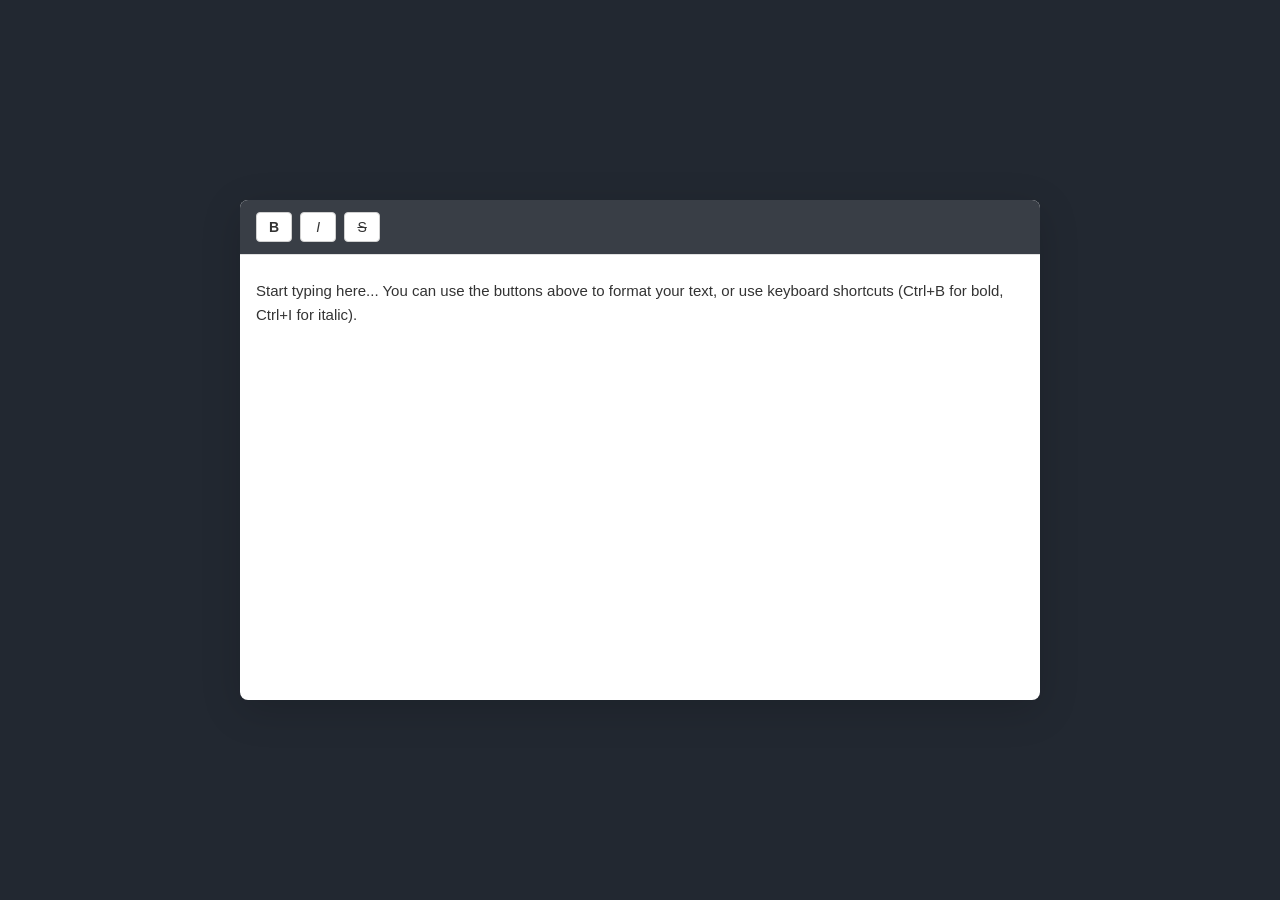
==== index.html @ 6ece04c5 "feat: built the editor" ====
<!DOCTYPE html>
<html lang="en">
<head>
    <meta charset="UTF-8">
    <meta name="viewport" content="width=device-width, initial-scale=1.0">
    <title>Rich Text Editor</title>
    <link rel="stylesheet" href="style.css">
</head>
<body>
    <div class="editor-container">
        <div class="toolbar">
            <button id="boldBtn" class="toolbar-btn" title="Bold (Ctrl+B)">
                <strong>B</strong>
            </button>
            <button id="italicBtn" class="toolbar-btn" title="Italic (Ctrl+I)">
                <em>I</em>
            </button>
            <button id="strikeBtn" class="toolbar-btn" title="Strikethrough">
                <s>S</s>
            </button>
        </div>
        <div id="editor" class="editor" contenteditable="true">
            <p>Start typing here... You can use the buttons above to format your text, or use keyboard shortcuts (Ctrl+B for bold, Ctrl+I for italic).</p>
        </div>
    </div>

    <script src="script.js"></script>
</body>
</html>
---- style.css ----
* {
    margin: 0;
    padding: 0;
    box-sizing: border-box;
}

body {
    font-family: -apple-system, BlinkMacSystemFont, 'Segoe UI', 'Roboto', 'Oxygen',
        'Ubuntu', 'Cantarell', 'Fira Sans', 'Droid Sans', 'Helvetica Neue',
        sans-serif;
    -webkit-font-smoothing: antialiased;
    -moz-osx-font-smoothing: grayscale;
    background: #222831;
    min-height: 100vh;
    display: flex;
    justify-content: center;
    align-items: center;
    padding: 20px;
}

.editor-container {
    background: white;
    border-radius: 8px;
    box-shadow: 0 10px 40px rgba(0, 0, 0, 0.15);
    width: 100%;
    max-width: 800px;
    height: 500px;
    display: flex;
    flex-direction: column;
    overflow: hidden;
}

.toolbar {
    display: flex;
    gap: 8px;
    padding: 12px 16px;
    border-bottom: 1px solid #e0e0e0;
    background: #393E46;
}

.toolbar-btn {
    padding: 6px 12px;
    border: 1px solid #d0d0d0;
    background: white;
    border-radius: 4px;
    font-weight: 500;
    font-size: 14px;
    color: #333;
    cursor: pointer;
    transition: all 0.15s ease;
    display: flex;
    align-items: center;
    justify-content: center;
    min-width: 36px;
}

.toolbar-btn:hover {
    background: lightgray;
    border-color: #999;
}

.toolbar-btn:active {
    transform: scale(0.98);
}

.toolbar-btn.active {
    background: gray;
    color: white;
}

.editor {
    flex: 1;
    padding: 16px;
    outline: none;
    font-size: 15px;
    line-height: 1.6;
    color: #333;
    overflow-y: auto;
    word-wrap: break-word;
}

.editor:focus {
    outline: none;
}

.editor p {
    margin: 0.5em 0;
}

.editor ul,
.editor ol {
    margin-left: 1.5em;
}

/* Scrollbar styling */
.editor::-webkit-scrollbar {
    width: 8px;
}

.editor::-webkit-scrollbar-track {
    background: transparent;
}

.editor::-webkit-scrollbar-thumb {
    background: #ccc;
    border-radius: 4px;
}

.editor::-webkit-scrollbar-thumb:hover {
    background: #999;
}
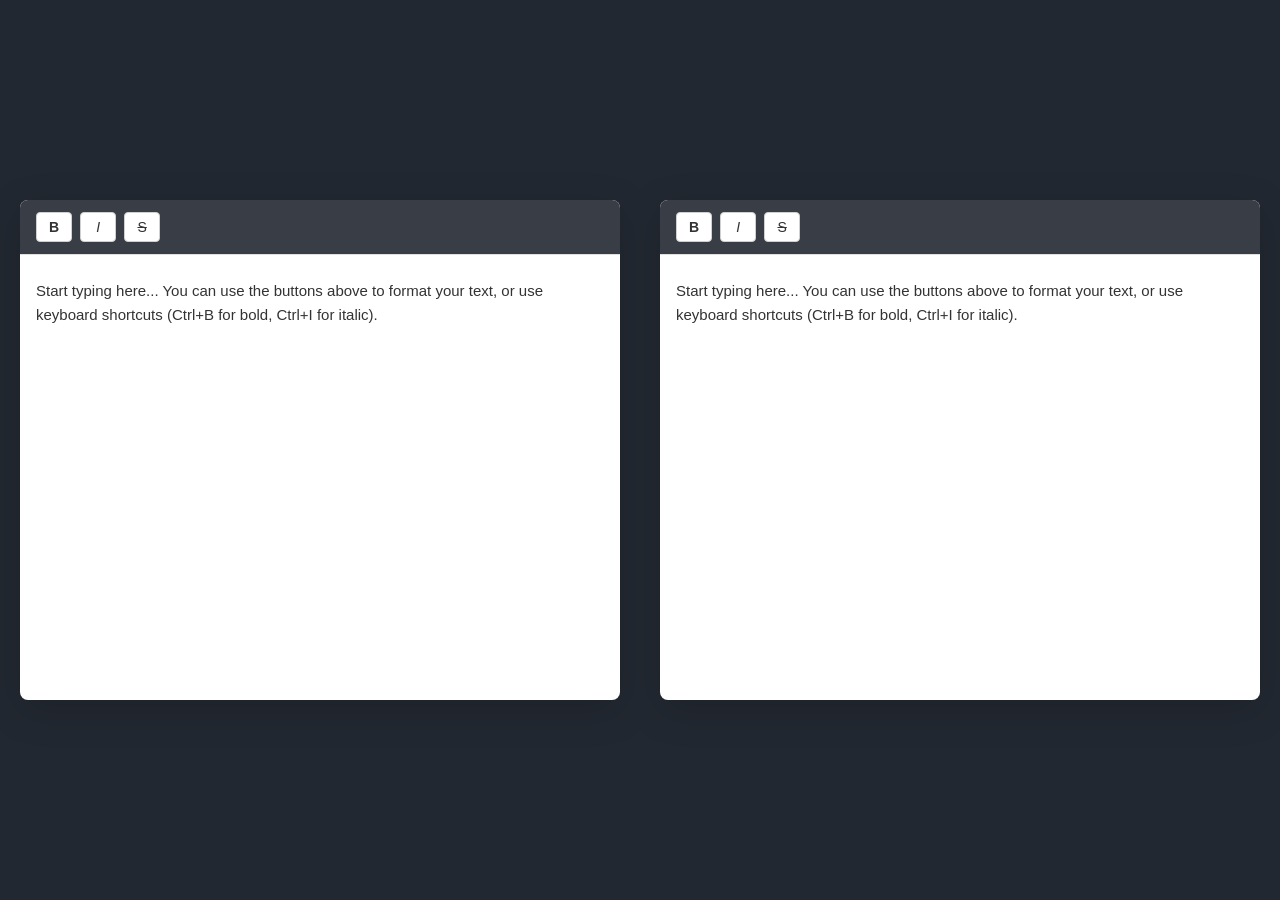
==== commit fd2b18e4: "feat: independent iframe editors" ====
--- a/index.html
+++ b/index.html
@@ -3,27 +3,13 @@
 <head>
     <meta charset="UTF-8">
     <meta name="viewport" content="width=device-width, initial-scale=1.0">
-    <title>Rich Text Editor</title>
     <link rel="stylesheet" href="style.css">
+    <title>Document</title>
 </head>
 <body>
-    <div class="editor-container">
-        <div class="toolbar">
-            <button id="boldBtn" class="toolbar-btn" title="Bold (Ctrl+B)">
-                <strong>B</strong>
-            </button>
-            <button id="italicBtn" class="toolbar-btn" title="Italic (Ctrl+I)">
-                <em>I</em>
-            </button>
-            <button id="strikeBtn" class="toolbar-btn" title="Strikethrough">
-                <s>S</s>
-            </button>
-        </div>
-        <div id="editor" class="editor" contenteditable="true">
-            <p>Start typing here... You can use the buttons above to format your text, or use keyboard shortcuts (Ctrl+B for bold, Ctrl+I for italic).</p>
-        </div>
+    <div class="main-container">
+        <iframe src="editor.html"></iframe>
+        <iframe src="editor.html"></iframe>
     </div>
-
-    <script src="script.js"></script>
 </body>
-</html>+</html>
--- a/style.css
+++ b/style.css
@@ -1,111 +1,22 @@
-* {
-    margin: 0;
-    padding: 0;
-    box-sizing: border-box;
+html,
+body {
+  margin: 0;
+  width: 100%;
+  height: 100%;
+  overflow: hidden;
 }
 
-body {
-    font-family: -apple-system, BlinkMacSystemFont, 'Segoe UI', 'Roboto', 'Oxygen',
-        'Ubuntu', 'Cantarell', 'Fira Sans', 'Droid Sans', 'Helvetica Neue',
-        sans-serif;
-    -webkit-font-smoothing: antialiased;
-    -moz-osx-font-smoothing: grayscale;
-    background: #222831;
-    min-height: 100vh;
-    display: flex;
-    justify-content: center;
-    align-items: center;
-    padding: 20px;
+.main-container {
+  width: 100vw;
+  height: 100vh;
+  display: flex;
+  flex-direction: row;
 }
 
-.editor-container {
-    background: white;
-    border-radius: 8px;
-    box-shadow: 0 10px 40px rgba(0, 0, 0, 0.15);
-    width: 100%;
-    max-width: 800px;
-    height: 500px;
-    display: flex;
-    flex-direction: column;
-    overflow: hidden;
+.main-container iframe {
+  flex: 1 1 0;
+  width: 50%;
+  height: 100%;
+  border: 0;
+  display: block;
 }
-
-.toolbar {
-    display: flex;
-    gap: 8px;
-    padding: 12px 16px;
-    border-bottom: 1px solid #e0e0e0;
-    background: #393E46;
-}
-
-.toolbar-btn {
-    padding: 6px 12px;
-    border: 1px solid #d0d0d0;
-    background: white;
-    border-radius: 4px;
-    font-weight: 500;
-    font-size: 14px;
-    color: #333;
-    cursor: pointer;
-    transition: all 0.15s ease;
-    display: flex;
-    align-items: center;
-    justify-content: center;
-    min-width: 36px;
-}
-
-.toolbar-btn:hover {
-    background: lightgray;
-    border-color: #999;
-}
-
-.toolbar-btn:active {
-    transform: scale(0.98);
-}
-
-.toolbar-btn.active {
-    background: gray;
-    color: white;
-}
-
-.editor {
-    flex: 1;
-    padding: 16px;
-    outline: none;
-    font-size: 15px;
-    line-height: 1.6;
-    color: #333;
-    overflow-y: auto;
-    word-wrap: break-word;
-}
-
-.editor:focus {
-    outline: none;
-}
-
-.editor p {
-    margin: 0.5em 0;
-}
-
-.editor ul,
-.editor ol {
-    margin-left: 1.5em;
-}
-
-/* Scrollbar styling */
-.editor::-webkit-scrollbar {
-    width: 8px;
-}
-
-.editor::-webkit-scrollbar-track {
-    background: transparent;
-}
-
-.editor::-webkit-scrollbar-thumb {
-    background: #ccc;
-    border-radius: 4px;
-}
-
-.editor::-webkit-scrollbar-thumb:hover {
-    background: #999;
-}
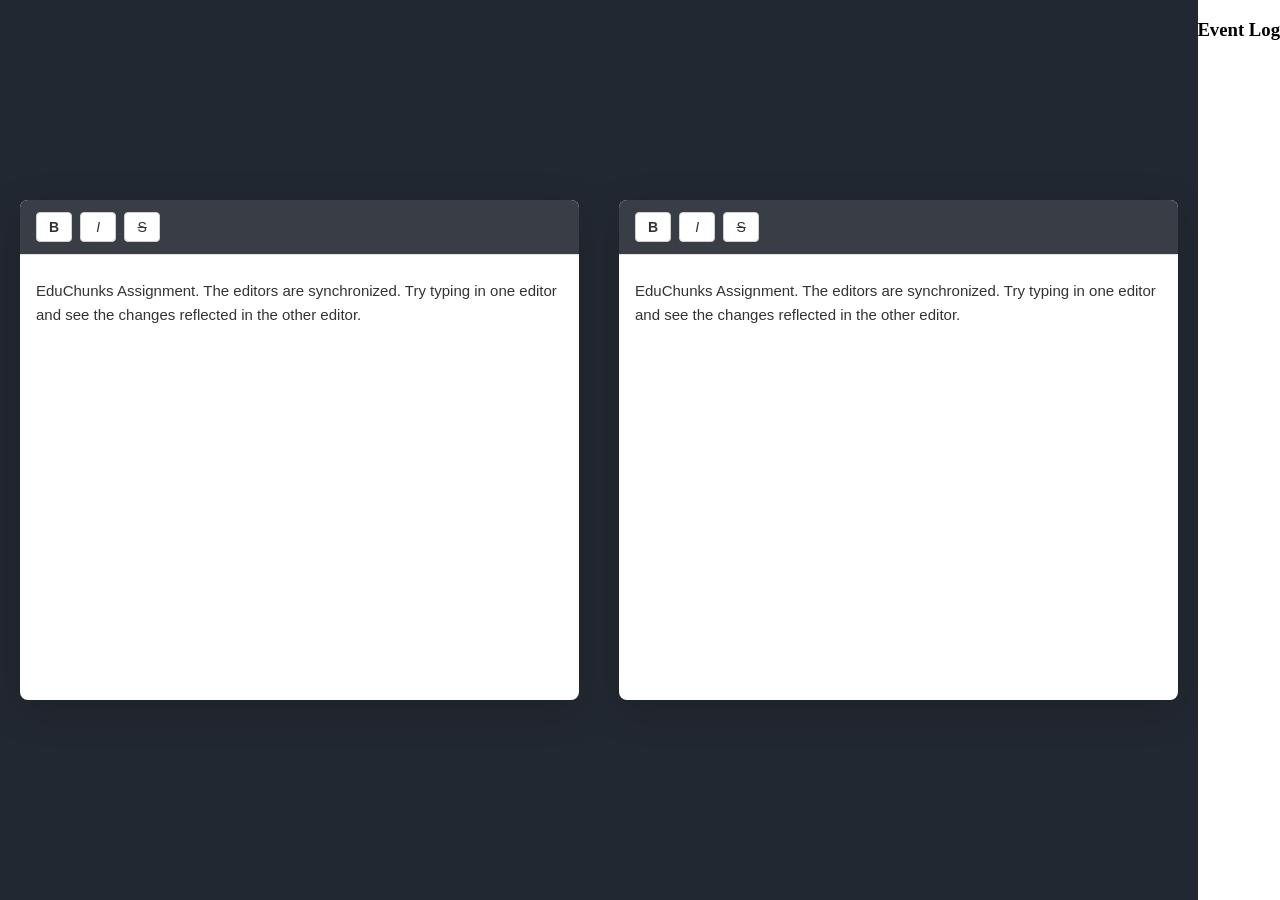
==== commit 36c3b194: "feat: postMessage from iframe to window & Host action log" ====
--- a/index.html
+++ b/index.html
@@ -8,8 +8,14 @@
 </head>
 <body>
     <div class="main-container">
-        <iframe src="editor.html"></iframe>
-        <iframe src="editor.html"></iframe>
+        <iframe id="editorA" src="editor.html"></iframe>
+        <iframe id="editorB" src="editor.html"></iframe>
+
+        <div class="log-panel">
+            <h3>Event Log</h3>
+        <div id="eventLog"></div>
+    </div>
     </div>
 </body>
+    <script src="host.js"></script>
 </html>
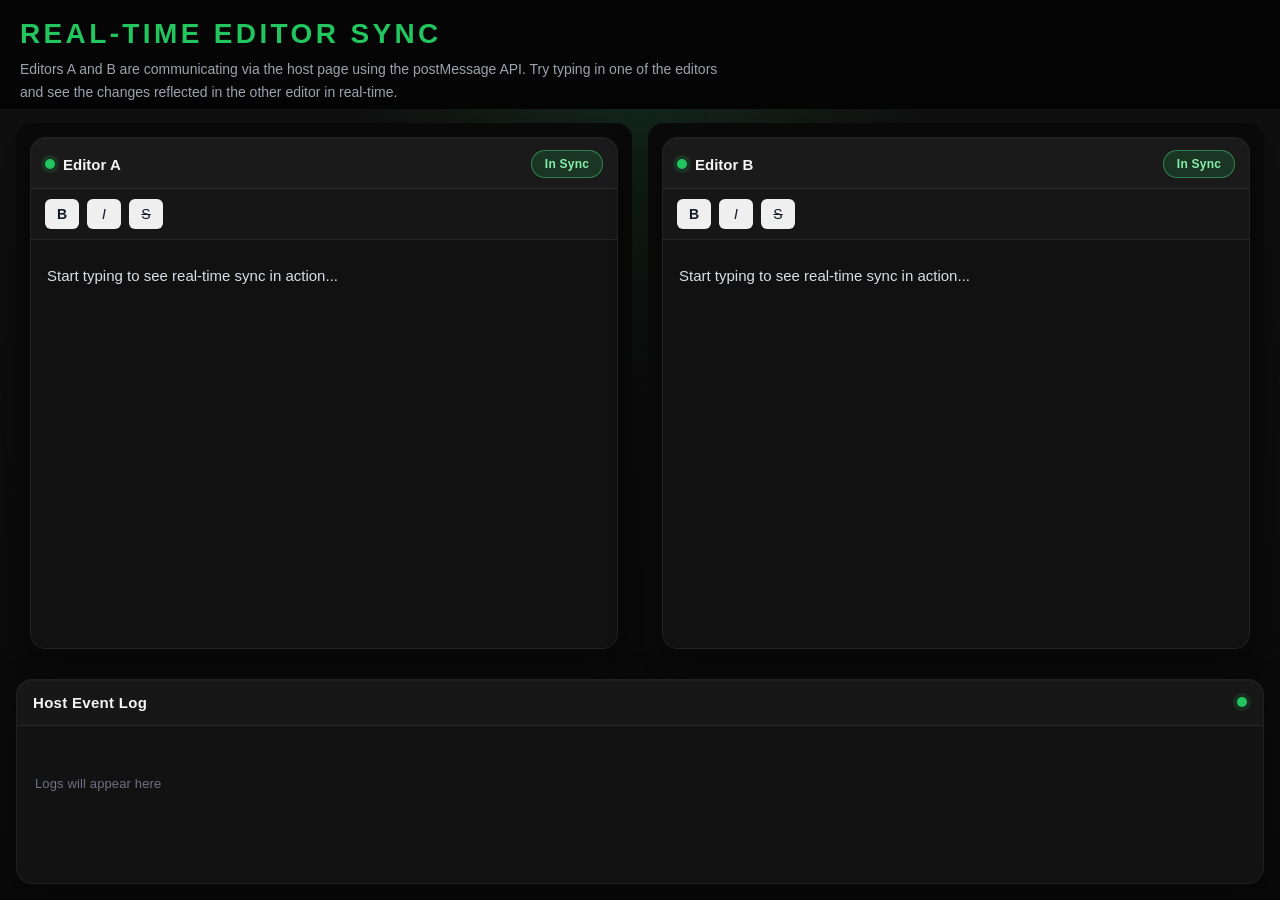
==== commit fbf852e8: "task: UI fixes" ====
--- a/index.html
+++ b/index.html
@@ -1,21 +1,31 @@
-<!DOCTYPE html>
+<!doctype html>
 <html lang="en">
-<head>
-    <meta charset="UTF-8">
-    <meta name="viewport" content="width=device-width, initial-scale=1.0">
-    <link rel="stylesheet" href="style.css">
-    <title>Document</title>
-</head>
-<body>
+  <head>
+    <meta charset="UTF-8" />
+    <meta name="viewport" content="width=device-width, initial-scale=1.0" />
+    <link rel="stylesheet" href="css/style.css" />
+    <title>Iframe Text Sync</title>
+  </head>
+  <body>
+    <header class="page-intro">
+      <h1 class="page-intro__eyebrow">Real-time Editor Sync</h1>
+      <p class="page-intro__subheading">
+        Editors A and B are communicating via the host page using the postMessage API. Try typing in one of the editors and see the changes reflected in the other editor in real-time.
+      </p>
+    </header>
+
     <div class="main-container">
-        <iframe id="editorA" src="editor.html"></iframe>
-        <iframe id="editorB" src="editor.html"></iframe>
+      <iframe id="editorA" src="pages/editor-a.html"></iframe>
+      <iframe id="editorB" src="pages/editor-b.html"></iframe>
 
-        <div class="log-panel">
-            <h3>Event Log</h3>
+      <div class="log-panel">
+        <div class="log-panel__header">
+          <div class="log-panel__title">Host Event Log</div>
+          <span class="log-panel__status-dot" aria-hidden="true"></span>
+        </div>
         <div id="eventLog"></div>
+      </div>
     </div>
-    </div>
-</body>
-    <script src="host.js"></script>
+  </body>
+  <script src="js/host.js"></script>
 </html>
--- a/css/style.css
+++ b/css/style.css
@@ -0,0 +1,214 @@
+html,
+body {
+  margin: 0;
+  width: 100%;
+  height: 100%;
+  overflow: hidden;
+  background: #050505;
+  font-family: Inter, "Segoe UI", Roboto, Arial, sans-serif;
+}
+
+body {
+  display: flex;
+  flex-direction: column;
+}
+
+.page-intro {
+  padding: 18px 20px 6px;
+  color: #f3f4f6;
+}
+
+.page-intro__eyebrow {
+  margin: 0 0 6px;
+  color: #22c55e;
+  font-size: 12px;
+  font-weight: 700;
+  letter-spacing: 0.12em;
+  text-transform: uppercase;
+}
+
+.page-intro h1 {
+  margin: 0;
+  font-size: 28px;
+  line-height: 1.15;
+  font-weight: 700;
+}
+
+.page-intro__subheading {
+  margin: 8px 0 0;
+  max-width: 720px;
+  color: #9ca3af;
+  font-size: 14px;
+  line-height: 1.6;
+}
+
+.main-container {
+  width: 100%;
+  flex: 1;
+  display: grid;
+  grid-template-columns: minmax(0, 1fr) minmax(0, 1fr);
+  grid-template-rows: minmax(0, 1fr) minmax(190px, 0.38fr);
+  gap: 16px;
+  padding: 14px 16px 16px;
+  background:
+    radial-gradient(circle at top, rgba(46, 204, 113, 0.12), transparent 28%),
+    linear-gradient(180deg, #101010 0%, #090909 100%);
+  box-sizing: border-box;
+}
+
+.main-container iframe {
+  width: 100%;
+  height: 100%;
+  border: 0;
+  display: block;
+  border-radius: 16px;
+  overflow: hidden;
+  background: #0d0d0d;
+  box-shadow:
+    0 14px 36px rgba(0, 0, 0, 0.35),
+    inset 0 1px 0 rgba(255, 255, 255, 0.04);
+}
+
+#editorA {
+  grid-column: 1;
+  grid-row: 1;
+}
+
+#editorB {
+  grid-column: 2;
+  grid-row: 1;
+}
+
+.log-panel {
+  grid-column: 1 / -1;
+  grid-row: 2;
+  min-width: 0;
+  border-radius: 16px;
+  background: #121212;
+  border: 1px solid rgba(255, 255, 255, 0.06);
+  box-shadow:
+    0 14px 36px rgba(0, 0, 0, 0.35),
+    inset 0 1px 0 rgba(255, 255, 255, 0.04);
+  overflow: hidden;
+  display: flex;
+  flex-direction: column;
+}
+
+.log-panel__status-dot {
+  width: 10px;
+  height: 10px;
+  border-radius: 999px;
+  background: #22c55e;
+  box-shadow: 0 0 0 4px rgba(34, 197, 94, 0.12);
+  flex: 0 0 auto;
+}
+
+.log-panel__header {
+  display: flex;
+  align-items: center;
+  justify-content: space-between;
+  padding: 14px 16px;
+  border-bottom: 1px solid rgba(255, 255, 255, 0.08);
+  background: rgba(255, 255, 255, 0.02);
+}
+
+.log-panel__title {
+  color: #f5f5f5;
+  font-size: 15px;
+  font-weight: 600;
+  letter-spacing: 0.02em;
+}
+
+.log-panel:has(#eventLog > div:first-child) .log-panel__status-dot {
+  box-shadow:
+    0 0 0 4px rgba(34, 197, 94, 0.12),
+    0 0 16px rgba(34, 197, 94, 0.45);
+}
+
+#eventLog {
+  flex: 1;
+  min-height: 0;
+  overflow-y: auto;
+  padding: 10px 12px 12px;
+  display: flex;
+  flex-direction: column;
+  gap: 8px;
+}
+
+#eventLog:empty::before {
+  content: "Logs will appear here";
+  display: flex;
+  align-items: center;
+  justify-content: flex-start;
+  min-height: 96px;
+  padding: 0 6px;
+  color: #6b7280;
+  font-size: 13px;
+  letter-spacing: 0.01em;
+}
+
+#eventLog div {
+  min-height: 38px;
+  padding: 10px 12px;
+  border-radius: 10px;
+  background: #0d0d0d;
+  border: 1px solid rgba(255, 255, 255, 0.05);
+  color: #cdd6df;
+  font-size: 12px;
+  letter-spacing: 0.01em;
+  word-break: break-word;
+}
+
+#eventLog::-webkit-scrollbar {
+  width: 8px;
+}
+
+#eventLog::-webkit-scrollbar-track {
+  background: transparent;
+}
+
+#eventLog::-webkit-scrollbar-thumb {
+  background: #2f2f2f;
+  border-radius: 999px;
+}
+
+#eventLog::-webkit-scrollbar-thumb:hover {
+  background: #444;
+}
+
+@media (max-width: 900px) {
+  body {
+    overflow: auto;
+  }
+
+  .page-intro {
+    padding-bottom: 10px;
+  }
+
+  .page-intro h1 {
+    font-size: 24px;
+  }
+
+  .main-container {
+    grid-template-columns: 1fr;
+    grid-template-rows: minmax(260px, 1fr) minmax(260px, 1fr) minmax(200px, 0.55fr);
+  }
+
+  #editorA,
+  #editorB,
+  .log-panel {
+    grid-column: 1;
+  }
+
+  #editorA {
+    grid-row: 1;
+  }
+
+  #editorB {
+    grid-row: 2;
+  }
+
+  .log-panel {
+    grid-row: 3;
+  }
+}
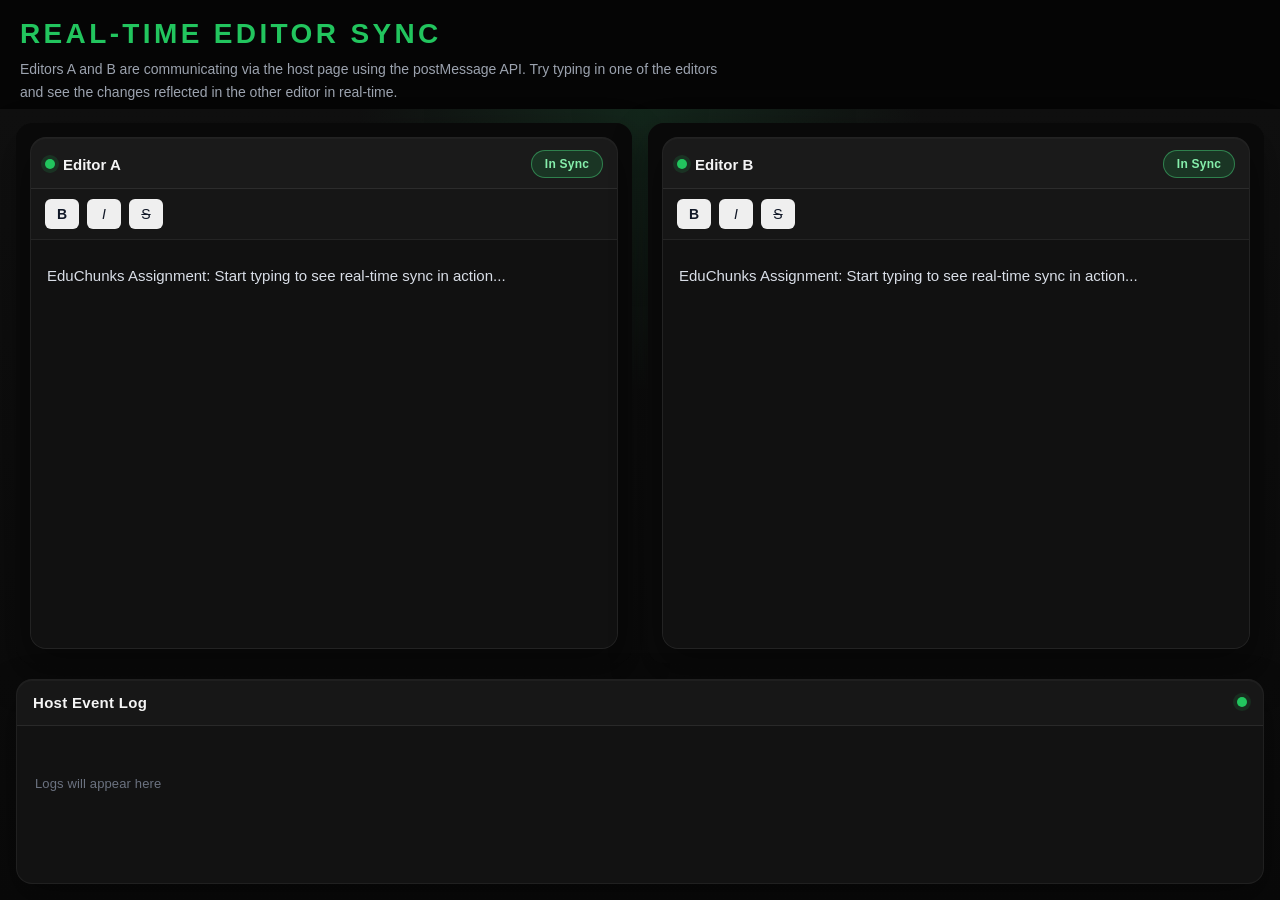
==== commit 043006f7: "feat: add analytics" ====
--- a/index.html
+++ b/index.html
@@ -4,13 +4,29 @@
     <meta charset="UTF-8" />
     <meta name="viewport" content="width=device-width, initial-scale=1.0" />
     <link rel="stylesheet" href="css/style.css" />
+    <script type="text/javascript">
+      (function (c, l, a, r, i, t, y) {
+        c[a] =
+          c[a] ||
+          function () {
+            (c[a].q = c[a].q || []).push(arguments);
+          };
+        t = l.createElement(r);
+        t.async = 1;
+        t.src = "https://www.clarity.ms/tag/" + i;
+        y = l.getElementsByTagName(r)[0];
+        y.parentNode.insertBefore(t, y);
+      })(window, document, "clarity", "script", "xbo2pfcx95");
+    </script>
     <title>Iframe Text Sync</title>
   </head>
   <body>
     <header class="page-intro">
       <h1 class="page-intro__eyebrow">Real-time Editor Sync</h1>
       <p class="page-intro__subheading">
-        Editors A and B are communicating via the host page using the postMessage API. Try typing in one of the editors and see the changes reflected in the other editor in real-time.
+        Editors A and B are communicating via the host page using the
+        postMessage API. Try typing in one of the editors and see the changes
+        reflected in the other editor in real-time.
       </p>
     </header>
 
--- a/css/style.css
+++ b/css/style.css
@@ -11,6 +11,7 @@
 body {
   display: flex;
   flex-direction: column;
+  min-height: 0;
 }
 
 .page-intro {
@@ -45,6 +46,7 @@
 .main-container {
   width: 100%;
   flex: 1;
+  min-height: 0;
   display: grid;
   grid-template-columns: minmax(0, 1fr) minmax(0, 1fr);
   grid-template-rows: minmax(0, 1fr) minmax(190px, 0.38fr);
@@ -63,6 +65,7 @@
   display: block;
   border-radius: 16px;
   overflow: hidden;
+  min-height: 0;
   background: #0d0d0d;
   box-shadow:
     0 14px 36px rgba(0, 0, 0, 0.35),
@@ -83,6 +86,7 @@
   grid-column: 1 / -1;
   grid-row: 2;
   min-width: 0;
+  min-height: 0;
   border-radius: 16px;
   background: #121212;
   border: 1px solid rgba(255, 255, 255, 0.06);
